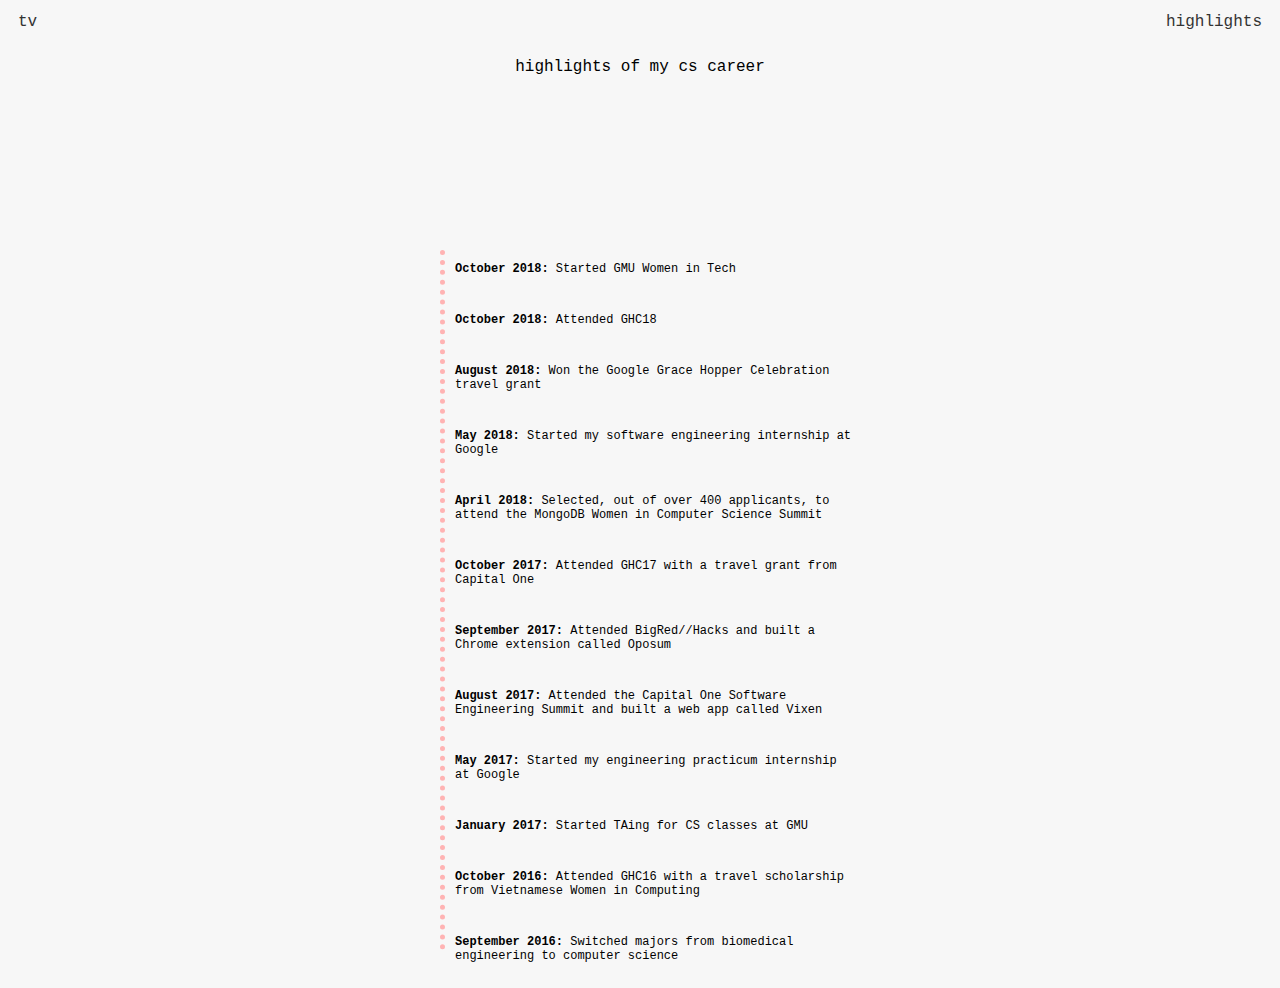
==== timeline.html @ e288dead "Update :3" ====
<html>
  <title>
    highlights
  </title>
  <head>
      <link rel="stylesheet" href="https://necolas.github.io/normalize.css/latest/normalize.css">
      <link rel="stylesheet" href="timeline.css">
      <script src="timeline.js"></script>

      <div class="header">
        <a style="float: left" class="tv" href="index.html">
          tv
        </a>
        <a style="float: right" class="highlights" href="timeline.html">
          highlights
        </a>
      </div>
      <div class="title">
        highlights of my cs career
      </div>
  </head>
<body>
<div class="container">
   <div class="left-content">
      <p>
          <b>October 2018:</b> Started GMU Women in Tech
      </p>
      <p>
          <b>October 2018:</b> Attended GHC18
      </p>
      <p>
        <b>August 2018:</b> Won the Google Grace Hopper Celebration travel grant
      </p>
      <p>
        <b>May 2018:</b> Started my software engineering internship at Google
      </p>
      <p>
        <b>April 2018:</b> Selected, out of over 400 applicants, to attend the MongoDB Women in Computer Science Summit
      </p>
      <p>
        <b>October 2017:</b> Attended GHC17 with a travel grant from Capital One
      </p>
      <p>
        <b>September 2017:</b> Attended BigRed//Hacks and built a Chrome extension called Oposum
      </p>
      <p>
        <b>August 2017:</b> Attended the Capital One Software Engineering Summit and built a web app called Vixen
      </p>
      <p>
        <b>May 2017:</b> Started my engineering practicum internship at Google
      </p>
      <p>
        <b>January 2017:</b> Started TAing for CS classes at GMU
      </p>
      <p>
        <b>October 2016:</b> Attended GHC16 with a travel scholarship from Vietnamese Women in Computing
      </p>
      <p>
        <b>September 2016:</b> Switched majors from biomedical engineering to computer science
      </p>
   </div>
</div>
</body>
</html>
---- timeline.css ----
.header a{
    font-family: "Courier New";
    padding-top: 5px;

    color: #333333;
    text-decoration: none;
    transition: color 0.3s linear;
    -webkit-transition: color 0.3s linear;
    -moz-transition: color 0.3s linear;
}

.tv:hover {
    color: #ffb3b3;
}

.highlights:hover {
    color: #ffb3b3;
}

.tv {
    padding-left: 10px;
}

.highlights {
    padding-right: 10px;
}

.title {
    padding-top: 50px;
    font-family: 'Courier New', Courier, monospace;
    text-align: center;
}

.container {
    font-family: 'Courier New', Courier, monospace;

    position: absolute;
    height: 700px;
    width: 400px;
    margin: -200px 0 0 -200px;
    top: 50%;
    left: 50%;

    border-left: 5px dotted #ffb3b3;
    padding-left: 10px;
}

p {
    padding-bottom: 25px;
    font-size: 12px;
}

body {
    animation: fadein 2s;
    background-color: #F7F7F7;
}

@keyframes fadein {
    from {
        opacity:0;
    }
    to {
        opacity:1;
    }
}
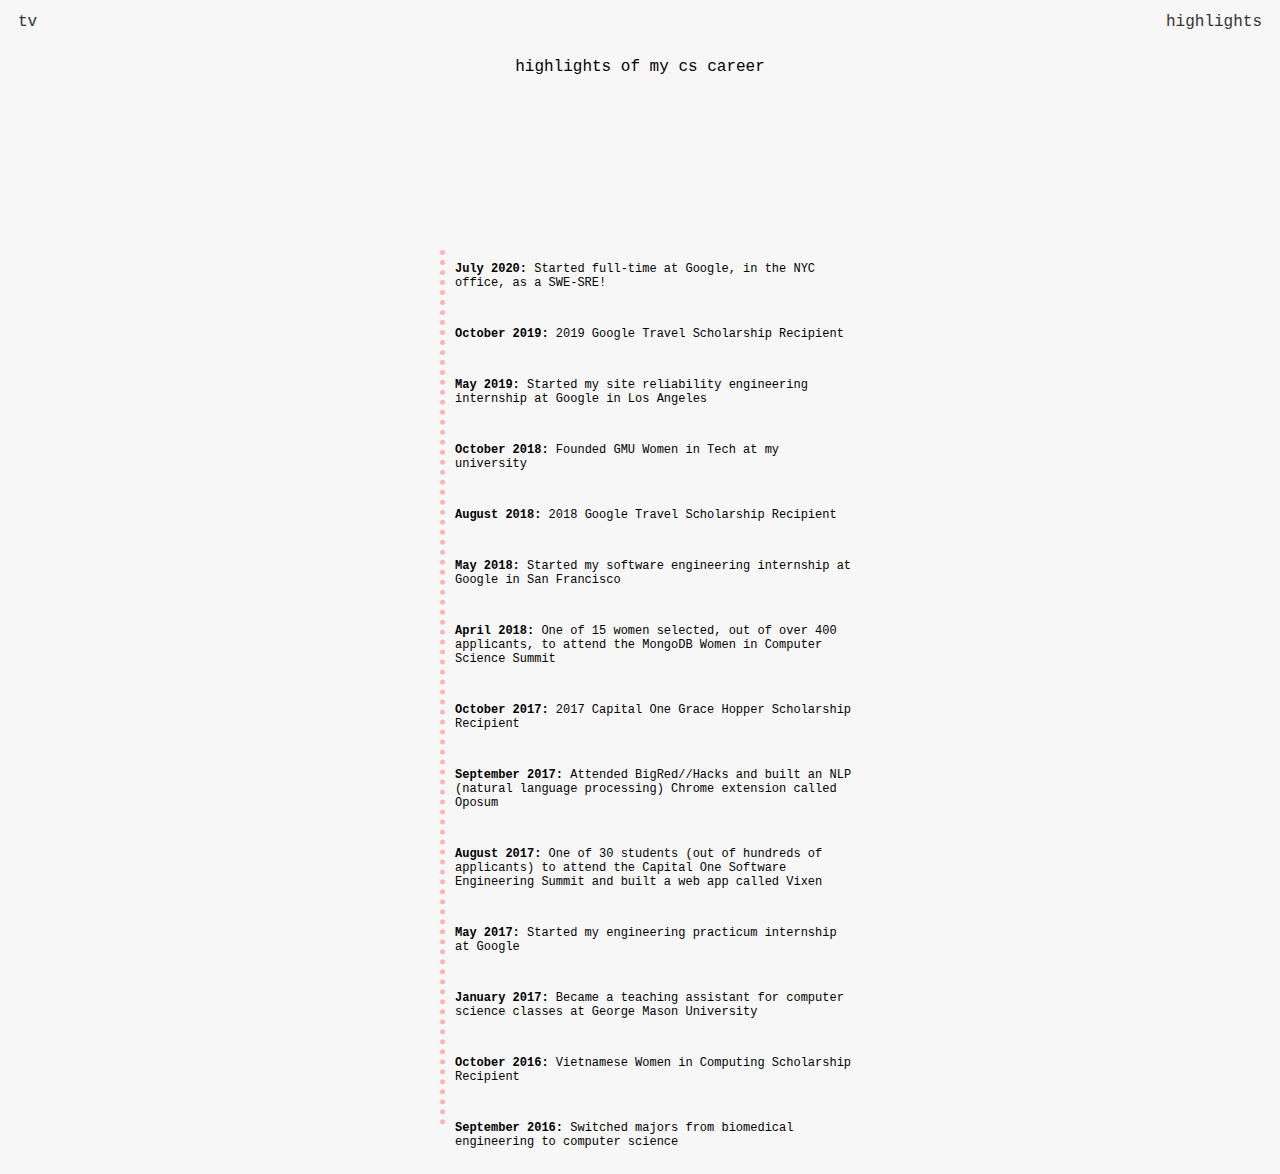
==== commit 2df9dbc5: "responsiveness" ====
--- a/timeline.html
+++ b/timeline.html
@@ -1,7 +1,9 @@
 <html>
+    <meta name="viewport" content="width=device-width, initial-scale=1">
   <title>
     highlights
   </title>
+  <link rel="icon" type="image/png" href="browsericon.png">
   <head>
       <link rel="stylesheet" href="https://necolas.github.io/normalize.css/latest/normalize.css">
       <link rel="stylesheet" href="timeline.css">
@@ -22,38 +24,44 @@
 <body>
 <div class="container">
    <div class="left-content">
+     <p>
+        <b>July 2020:</b> Started full-time at Google, in the NYC office, as a SWE-SRE!
+     </p>
       <p>
-          <b>October 2018:</b> Started GMU Women in Tech
+          <b>October 2019:</b> 2019 Google Travel Scholarship Recipient
       </p>
       <p>
-          <b>October 2018:</b> Attended GHC18
+          <b>May 2019:</b> Started my site reliability engineering internship at Google in Los Angeles
       </p>
       <p>
-        <b>August 2018:</b> Won the Google Grace Hopper Celebration travel grant
+          <b>October 2018:</b> Founded GMU Women in Tech at my university
       </p>
       <p>
-        <b>May 2018:</b> Started my software engineering internship at Google
+        <b>August 2018:</b> 2018 Google Travel Scholarship Recipient
       </p>
       <p>
-        <b>April 2018:</b> Selected, out of over 400 applicants, to attend the MongoDB Women in Computer Science Summit
+        <b>May 2018:</b> Started my software engineering internship at Google in San Francisco
       </p>
       <p>
-        <b>October 2017:</b> Attended GHC17 with a travel grant from Capital One
+        <b>April 2018:</b> One of 15 women selected, out of over 400 applicants, to attend the MongoDB Women in Computer Science Summit
       </p>
       <p>
-        <b>September 2017:</b> Attended BigRed//Hacks and built a Chrome extension called Oposum
+        <b>October 2017:</b> 2017 Capital One Grace Hopper Scholarship Recipient
       </p>
       <p>
-        <b>August 2017:</b> Attended the Capital One Software Engineering Summit and built a web app called Vixen
+        <b>September 2017:</b> Attended BigRed//Hacks and built an NLP (natural language processing) Chrome extension called Oposum
+      </p>
+      <p>
+        <b>August 2017:</b> One of 30 students (out of hundreds of applicants) to attend the Capital One Software Engineering Summit and built a web app called Vixen
       </p>
       <p>
         <b>May 2017:</b> Started my engineering practicum internship at Google
       </p>
       <p>
-        <b>January 2017:</b> Started TAing for CS classes at GMU
+        <b>January 2017:</b> Became a teaching assistant for computer science classes at George Mason University
       </p>
       <p>
-        <b>October 2016:</b> Attended GHC16 with a travel scholarship from Vietnamese Women in Computing
+        <b>October 2016:</b> Vietnamese Women in Computing Scholarship Recipient
       </p>
       <p>
         <b>September 2016:</b> Switched majors from biomedical engineering to computer science
--- a/timeline.css
+++ b/timeline.css
@@ -33,16 +33,40 @@
 
 .container {
     font-family: 'Courier New', Courier, monospace;
-
-    position: absolute;
-    height: 700px;
-    width: 400px;
-    margin: -200px 0 0 -200px;
-    top: 50%;
-    left: 50%;
-
     border-left: 5px dotted #ffb3b3;
     padding-left: 10px;
+}
+
+@media (min-width: 320px) {
+    .container {
+        font-family: 'Courier New', Courier, monospace;
+    
+        position: absolute;
+        height: 1000px;
+        width: 290px;
+        margin: -200px 0 0 -145px;
+        top: 50%;
+        left: 50%;
+    
+        border-left: 5px dotted #ffb3b3;
+        padding-left: 10px;
+    }
+}
+
+@media (min-width: 500px) {
+.container {
+        font-family: 'Courier New', Courier, monospace;
+
+        position: absolute;
+        height: 875px;
+        width: 400px;
+        margin: -200px 0 0 -200px;
+        top: 50%;
+        left: 50%;
+
+        border-left: 5px dotted #ffb3b3;
+        padding-left: 10px;
+    }
 }
 
 p {
